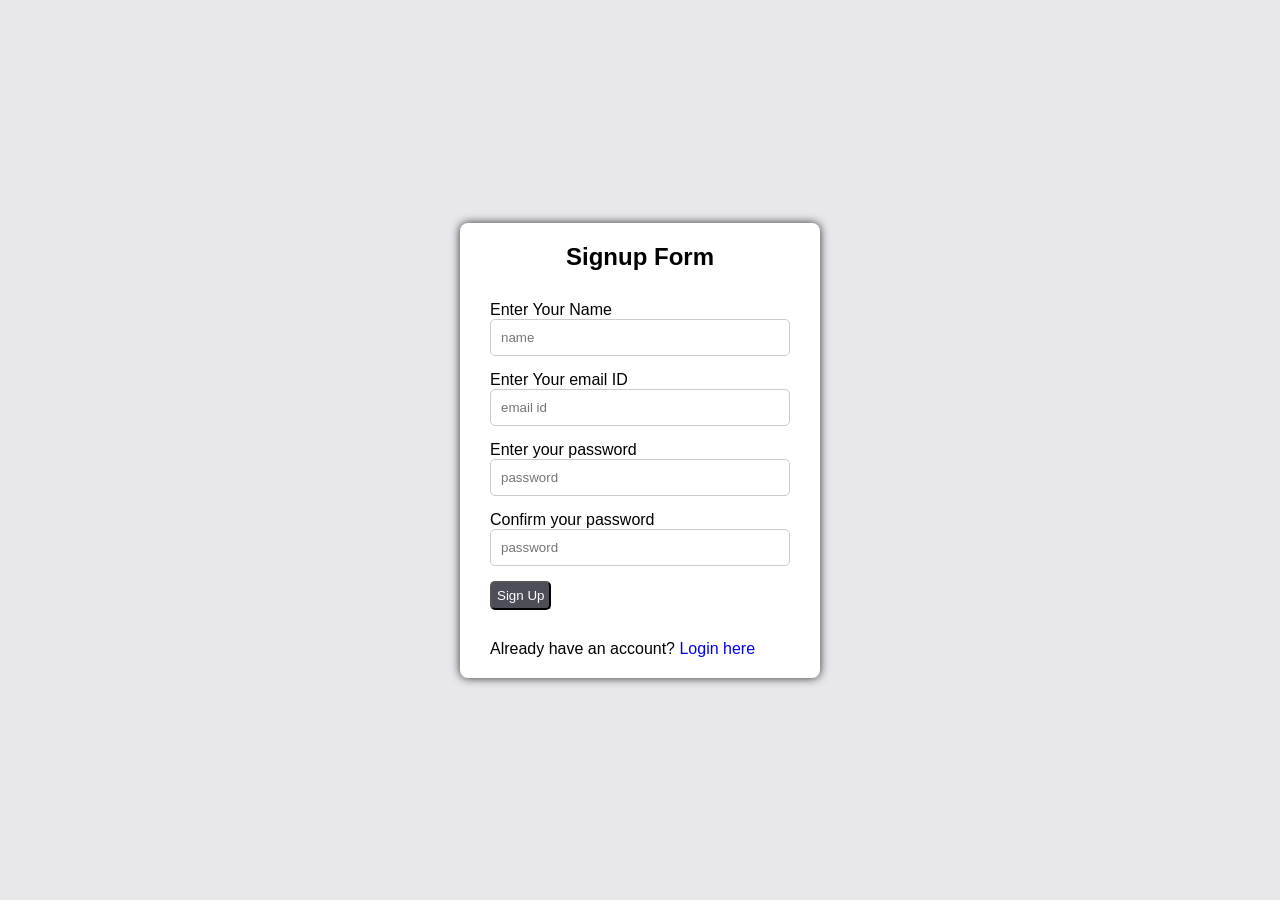
==== signup.html @ f89b89d0 "Initial commit" ====
<!DOCTYPE html>
<html lang="en">
<head>
    <meta charset="UTF-8">
    <meta name="viewport" content="width=device-width, initial-scale=1.0">
    <title>Signup-Page</title>
    <link rel="stylesheet" href="style.css">
</head>
<body>
    <main>
        <section id="signup-container">
            <h2>Signup Form</h2>
            <form method="post">
                <label for="name">Enter Your Name</label>
                <input id="name" type="text" placeholder="name">

                <label for="email">Enter Your email ID</label>
                <input id="email" type="email" placeholder="email id">

                <label for="pass">Enter your password</label>
                <input id="pass" type="password" placeholder="password">

                <label for="cpass">Confirm your password</label>
                <input id="cpass" type="password" placeholder="password">

                <button type="submit">Sign Up</button>

                <p>Already have an account? <a href="login.html">Login here</a></p>
            </form>
        </section>
    </main>
</body>
</html>
---- style.css ----
*{
    margin: 0;
    padding: 0;
}

body{
    background-color: rgb(231, 231, 236);
    font-family: Arial, sans-serif;   
    
}

main {
  height: 100vh;           /* pura screen height */
  display: flex;           /* body ko flexbox bana diya */
  justify-content: center; /* horizontal center */
  align-items: center;     /* vertical center */
}

#signup-container,
#login-container {
  background: #fff;        /* white card */
  border-radius: 8px;      /* rounded corners */
  box-shadow: 0px 0px 10px rgba(0,0,0,0.8); /* halka shadow */
  width: 300px;            /* fixed width */
  padding: 20px 30px;  
}

h2 {
    font-weight: 900;
    text-align: center;
    margin-bottom: 30px;
}

input {
    width: 100%;
    padding: 10px;
    margin-bottom: 15px;
    border:1px solid #ccc;
    border-radius: 5px;
    box-sizing: border-box; 
}

/* Focus hone par */
form input:focus {
  border-color: #007BFF;    /* border ka color change (blue) */
  outline: none;            /* default outline hata do */
  box-shadow: 0 0 5px rgba(0, 123, 255, 0.5); /* halka glow effect */
}

button {
    background-color: rgb(78, 78, 89);
    color: white;
    padding:5px;
    border-radius: 5px;
    margin-bottom: 30px;
}

button:hover{
    background-color: darkblue;
}

form p a {
    text-decoration: none;
}

form p a:hover {
   
    font-weight: 700;
    color: rgb(12, 84, 184);
}
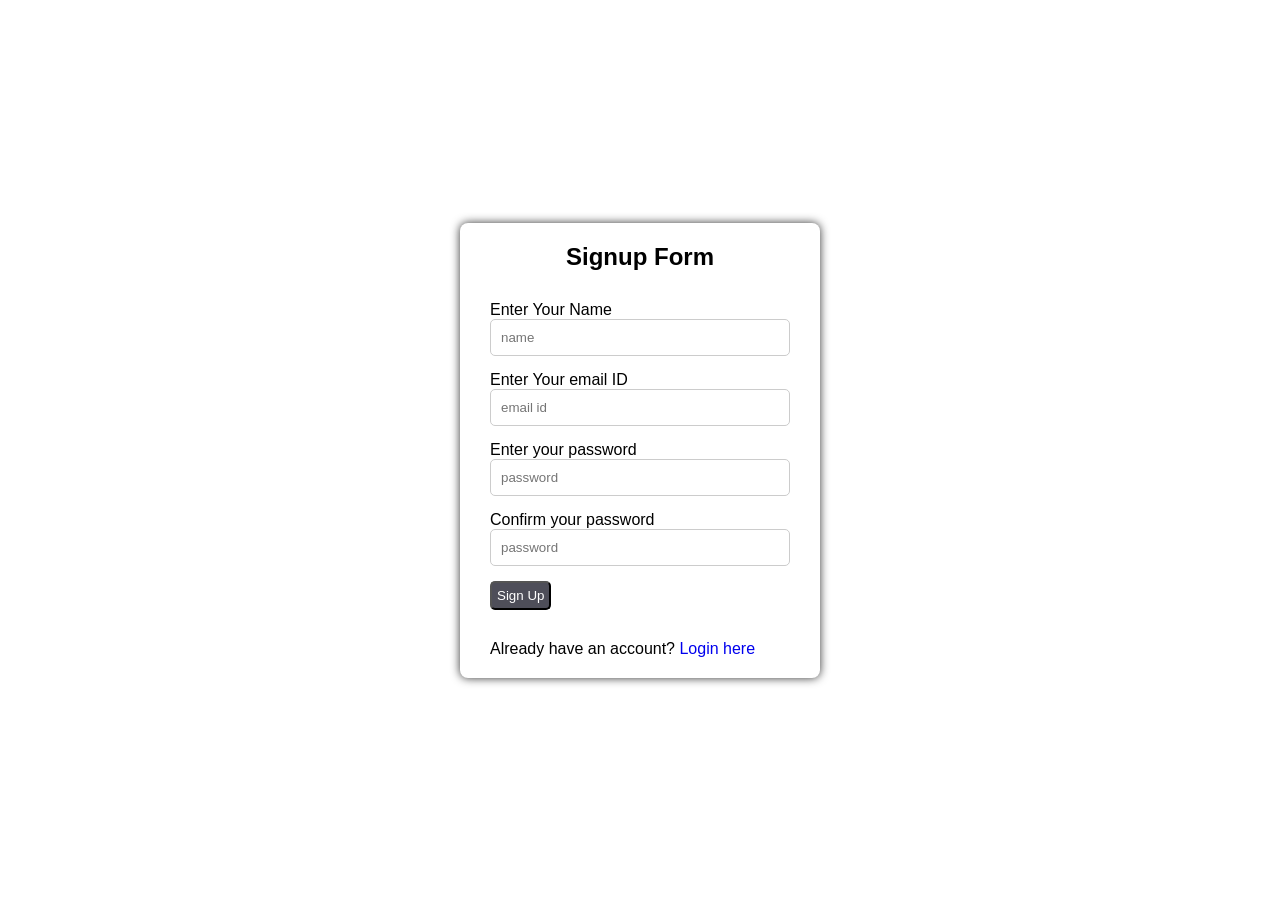
==== commit b227e375: "Update signup.html" ====
--- a/signup.html
+++ b/signup.html
@@ -25,9 +25,9 @@
 
                 <button type="submit">Sign Up</button>
 
-                <p>Already have an account? <a href="login.html">Login here</a></p>
+                <p>Already have an account? <a href="index.html">Login here</a></p>
             </form>
         </section>
     </main>
 </body>
-</html>+</html>
--- a/style.css
+++ b/style.css
@@ -4,7 +4,7 @@
 }
 
 body{
-    background-color: rgb(231, 231, 236);
+    background-color: white;
     font-family: Arial, sans-serif;   
     
 }
